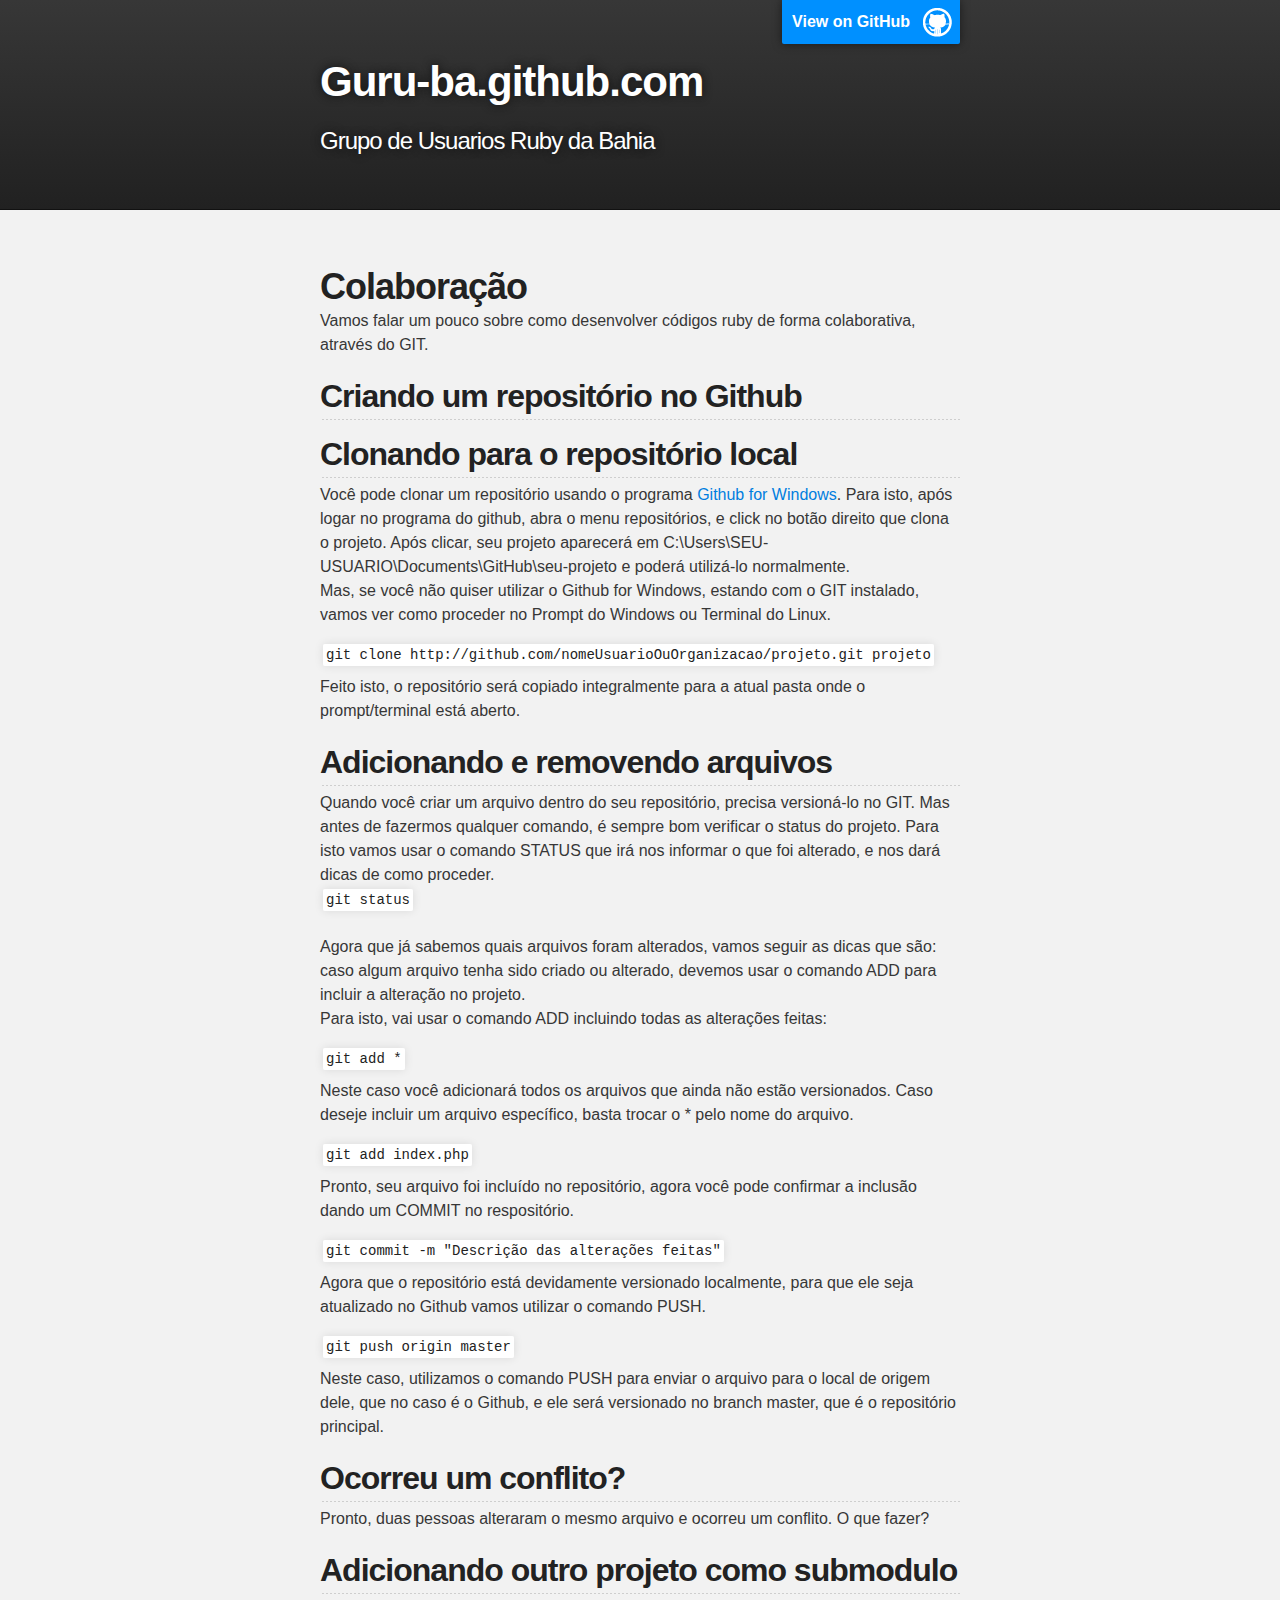
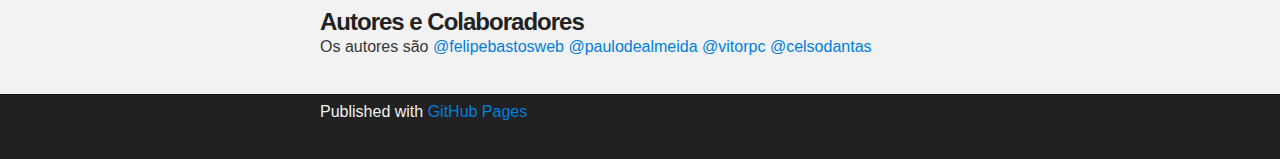
==== colaboracao.html @ 6ae1f83d "como clonar e trabalhar com o projeto" ====
<!DOCTYPE html>
<html>
  <head>
    <meta charset='utf-8' />
	
    <title>Guru-ba.github.com</title>
	
    <meta http-equiv="X-UA-Compatible" content="chrome=1" />
    <meta name="description" content="Guru-ba.github.com : Grupo de Usuarios Ruby da Bahia" />
    <link rel="stylesheet" type="text/css" media="screen" href="stylesheets/stylesheet.css">
  </head>
<body>
    <!-- HEADER -->
    <div id="header_wrap" class="outer">
        <header class="inner">
          <a id="forkme_banner" href="https://github.com/guru-ba">View on GitHub</a>
          <h1 id="project_title">Guru-ba.github.com</h1>
          <h2 id="project_tagline">Grupo de Usuarios Ruby da Bahia</h2>
        </header>
    </div>

    <!-- MAIN CONTENT -->
    <div id="main_content_wrap" class="outer">
      <section id="main_content" class="inner">
        <h1>Colaboração</h1>
		<p>Vamos falar um pouco sobre como desenvolver códigos ruby de forma colaborativa, através do GIT.</p>
		<h2>Criando um repositório no Github</h2>
        <p></p>
		<h2>Clonando para o repositório local</h2>
        <p>Você pode clonar um repositório usando o programa <a href="http://windows.github.com/">Github for Windows</a>. Para isto, após logar no programa do github, abra o menu repositórios, e click no botão direito que clona o projeto. Após clicar, seu projeto aparecerá em C:\Users\SEU-USUARIO\Documents\GitHub\seu-projeto e poderá utilizá-lo normalmente.</p>
		<p>Mas, se você não quiser utilizar o Github for Windows, estando com o GIT instalado, vamos ver como proceder no Prompt do Windows ou Terminal do Linux.</p>
		<code>git clone http://github.com/nomeUsuarioOuOrganizacao/projeto.git projeto</code>
		<p>&nbsp;</p>
		<p>Feito isto, o repositório será copiado integralmente para a atual pasta onde o prompt/terminal está aberto.</p>
		<h2>Adicionando e removendo arquivos</h2>
        <p>Quando você criar um arquivo dentro do seu repositório, precisa versioná-lo no GIT. Mas antes de fazermos qualquer comando, é sempre bom verificar o status do projeto. Para isto vamos usar o comando STATUS que irá nos informar o que foi alterado, e nos dará dicas de como proceder.<p>
		<code>git status</code>
		<p>&nbsp;</p>
		<p>Agora que já sabemos quais arquivos foram alterados, vamos seguir as dicas que são: caso algum arquivo tenha sido criado ou alterado, devemos usar o comando ADD para incluir a alteração no projeto.</p>
		<p>Para isto, vai usar o comando ADD incluindo todas as alterações feitas:</p>
		<code>git add *</code>
		<p>&nbsp;</p>
		<p>Neste caso você adicionará todos os arquivos que ainda não estão versionados. Caso deseje incluir um arquivo específico, basta trocar o * pelo nome do arquivo.</p>
		<code>git add index.php</code>
		<p>&nbsp;</p>
		<p>Pronto, seu arquivo foi incluído no repositório, agora você pode confirmar a inclusão dando um COMMIT no respositório.</p>
		<code>git commit -m "Descrição das alterações feitas"</code>
		<p>&nbsp;</p>
		<p>Agora que o repositório está devidamente versionado localmente, para que ele seja atualizado no Github vamos utilizar o comando PUSH.</p>
		<code>git push origin master</code>
		<p>&nbsp;</p>
		<p>Neste caso, utilizamos o comando PUSH para enviar o arquivo para o local de origem dele, que no caso é o Github, e ele será versionado no branch master, que é o repositório principal.</p>
		<h2>Ocorreu um conflito?</h2>
        <p>Pronto, duas pessoas alteraram o mesmo arquivo e ocorreu um conflito. O que fazer?</p>
		<h2>Adicionando outro projeto como submodulo</h2>
        <p></p>
		<h3>Autores e Colaboradores</h3>
		<p>Os autores são <a href="https://github.com/felipebastosweb" class="user-mention">@felipebastosweb</a> <a href="https://github.com/paulodealmeida" class="user-mention">@paulodealmeida</a> <a href="https://github.com/vitorpc" class="user-mention">@vitorpc</a> <a href="https://github.com/celsodantas" class="user-mention">@celsodantas</a></p>
      </section>
    </div>

    <!-- FOOTER  -->
    <div id="footer_wrap" class="outer">
      <footer class="inner">
        <p>Published with <a href="http://pages.github.com">GitHub Pages</a></p>
      </footer>
    </div>
</body>
</html>
---- stylesheets/stylesheet.css ----
/*******************************************************************************
Slate Theme for Github Pages
by Jason Costello, @jsncostello
*******************************************************************************/

@import url(pygment_trac.css);

/*******************************************************************************
MeyerWeb Reset
*******************************************************************************/

html, body, div, span, applet, object, iframe,
h1, h2, h3, h4, h5, h6, p, blockquote, pre,
a, abbr, acronym, address, big, cite, code,
del, dfn, em, img, ins, kbd, q, s, samp,
small, strike, strong, sub, sup, tt, var,
b, u, i, center,
dl, dt, dd, ol, ul, li,
fieldset, form, label, legend,
table, caption, tbody, tfoot, thead, tr, th, td,
article, aside, canvas, details, embed,
figure, figcaption, footer, header, hgroup,
menu, nav, output, ruby, section, summary,
time, mark, audio, video {
  margin: 0;
  padding: 0;
  border: 0;
  font: inherit;
  vertical-align: baseline;
}

/* HTML5 display-role reset for older browsers */
article, aside, details, figcaption, figure,
footer, header, hgroup, menu, nav, section {
  display: block;
}

ol, ul {
  list-style: none;
}

blockquote, q {
}

table {
  border-collapse: collapse;
  border-spacing: 0;
}

a:focus {
  outline: none;
}

/*******************************************************************************
Theme Styles
*******************************************************************************/

body {
  box-sizing: border-box;
  color:#373737;
  background: #212121;
  font-size: 16px;
  font-family: 'Myriad Pro', Calibri, Helvetica, Arial, sans-serif;
  line-height: 1.5;
  -webkit-font-smoothing: antialiased;
}

h1, h2, h3, h4, h5, h6 {
  margin: 10px 0;
  font-weight: 700;
  color:#222222;
  font-family: 'Lucida Grande', 'Calibri', Helvetica, Arial, sans-serif;
  letter-spacing: -1px;
}

h1 {
  font-size: 36px;
  font-weight: 700;
}

h2 {
  padding-bottom: 10px;
  font-size: 32px;
  background: url('../images/bg_hr.png') repeat-x bottom;
}

h3 {
  font-size: 24px;
}

h4 {
  font-size: 21px;
}

h5 {
  font-size: 18px;
}

h6 {
  font-size: 16px;
}

p {
  margin: -15px 0 15px 0;
}

footer p {
  color: #f2f2f2;
}

a {
  text-decoration: none;
  color: #007edf;
  text-shadow: none;

  transition: color 0.5s ease;
  transition: text-shadow 0.5s ease;
  -webkit-transition: color 0.5s ease;
  -webkit-transition: text-shadow 0.5s ease;
  -moz-transition: color 0.5s ease;
  -moz-transition: text-shadow 0.5s ease;
  -o-transition: color 0.5s ease;
  -o-transition: text-shadow 0.5s ease;
  -ms-transition: color 0.5s ease;
  -ms-transition: text-shadow 0.5s ease;
}

#main_content a:hover {
  color: #0069ba;
  text-shadow: #0090ff 0px 0px 2px;
}

footer a:hover {
  color: #43adff;
  text-shadow: #0090ff 0px 0px 2px;
}

em {
  font-style: italic;
}

strong {
  font-weight: bold;
}

img {
  position: relative;
  margin: 0 auto;
  max-width: 739px;
  padding: 5px;
  margin: 10px 0 10px 0;
  border: 1px solid #ebebeb;

  box-shadow: 0 0 5px #ebebeb;
  -webkit-box-shadow: 0 0 5px #ebebeb;
  -moz-box-shadow: 0 0 5px #ebebeb;
  -o-box-shadow: 0 0 5px #ebebeb;
  -ms-box-shadow: 0 0 5px #ebebeb;
}

pre, code {
  width: 100%;
  color: #222;
  background-color: #fff;

  font-family: Monaco, "Bitstream Vera Sans Mono", "Lucida Console", Terminal, monospace;
  font-size: 14px;

  border-radius: 2px;
  -moz-border-radius: 2px;
  -webkit-border-radius: 2px;



}

pre {
  width: 100%;
  padding: 10px;
  box-shadow: 0 0 10px rgba(0,0,0,.1);
  overflow: auto;
}

code {
  padding: 3px;
  margin: 0 3px;
  box-shadow: 0 0 10px rgba(0,0,0,.1);
}

pre code {
  display: block;
  box-shadow: none;
}

blockquote {
  color: #666;
  margin-bottom: 20px;
  padding: 0 0 0 20px;
  border-left: 3px solid #bbb;
}

ul, ol, dl {
  margin-bottom: 15px
}

ul li {
  list-style: inside;
  padding-left: 20px;
}

ol li {
  list-style: decimal inside;
  padding-left: 20px;
}

dl dt {
  font-weight: bold;
}

dl dd {
  padding-left: 20px;
  font-style: italic;
}

dl p {
  padding-left: 20px;
  font-style: italic;
}

hr {
  height: 1px;
  margin-bottom: 5px;
  border: none;
  background: url('../images/bg_hr.png') repeat-x center;
}

table {
  border: 1px solid #373737;
  margin-bottom: 20px;
  text-align: left;
 }

th {
  font-family: 'Lucida Grande', 'Helvetica Neue', Helvetica, Arial, sans-serif;
  padding: 10px;
  background: #373737;
  color: #fff;
 }

td {
  padding: 10px;
  border: 1px solid #373737;
 }

form {
  background: #f2f2f2;
  padding: 20px;
}

img {
  width: 100%;
  max-width: 100%;
}

/*******************************************************************************
Full-Width Styles
*******************************************************************************/

.outer {
  width: 100%;
}

.inner {
  position: relative;
  max-width: 640px;
  padding: 20px 10px;
  margin: 0 auto;
}

#forkme_banner {
  display: block;
  position: absolute;
  top:0;
  right: 10px;
  z-index: 10;
  padding: 10px 50px 10px 10px;
  color: #fff;
  background: url('../images/blacktocat.png') #0090ff no-repeat 95% 50%;
  font-weight: 700;
  box-shadow: 0 0 10px rgba(0,0,0,.5);
  border-bottom-left-radius: 2px;
  border-bottom-right-radius: 2px;
}

#header_wrap {
  background: #212121;
  background: -moz-linear-gradient(top, #373737, #212121);
  background: -webkit-linear-gradient(top, #373737, #212121);
  background: -ms-linear-gradient(top, #373737, #212121);
  background: -o-linear-gradient(top, #373737, #212121);
  background: linear-gradient(top, #373737, #212121);
}

#header_wrap .inner {
  padding: 50px 10px 30px 10px;
}

#project_title {
  margin: 0;
  color: #fff;
  font-size: 42px;
  font-weight: 700;
  text-shadow: #111 0px 0px 10px;
}

#project_tagline {
  color: #fff;
  font-size: 24px;
  font-weight: 300;
  background: none;
  text-shadow: #111 0px 0px 10px;
}

#downloads {
  position: absolute;
  width: 210px;
  z-index: 10;
  bottom: -40px;
  right: 0;
  height: 70px;
  background: url('../images/icon_download.png') no-repeat 0% 90%;
}

.zip_download_link {
  display: block;
  float: right;
  width: 90px;
  height:70px;
  text-indent: -5000px;
  overflow: hidden;
  background: url(../images/sprite_download.png) no-repeat bottom left;
}

.tar_download_link {
  display: block;
  float: right;
  width: 90px;
  height:70px;
  text-indent: -5000px;
  overflow: hidden;
  background: url(../images/sprite_download.png) no-repeat bottom right;
  margin-left: 10px;
}

.zip_download_link:hover {
  background: url(../images/sprite_download.png) no-repeat top left;
}

.tar_download_link:hover {
  background: url(../images/sprite_download.png) no-repeat top right;
}

#main_content_wrap {
  background: #f2f2f2;
  border-top: 1px solid #111;
  border-bottom: 1px solid #111;
}

#main_content {
  padding-top: 40px;
}

#footer_wrap {
  background: #212121;
}



/*******************************************************************************
Small Device Styles
*******************************************************************************/

@media screen and (max-width: 480px) {
  body {
    font-size:14px;
  }

  #downloads {
    display: none;
  }

  .inner {
    min-width: 320px;
    max-width: 480px;
  }

  #project_title {
  font-size: 32px;
  }

  h1 {
    font-size: 28px;
  }

  h2 {
    font-size: 24px;
  }

  h3 {
    font-size: 21px;
  }

  h4 {
    font-size: 18px;
  }

  h5 {
    font-size: 14px;
  }

  h6 {
    font-size: 12px;
  }

  code, pre {
    min-width: 320px;
    max-width: 480px;
    font-size: 11px;
  }

}
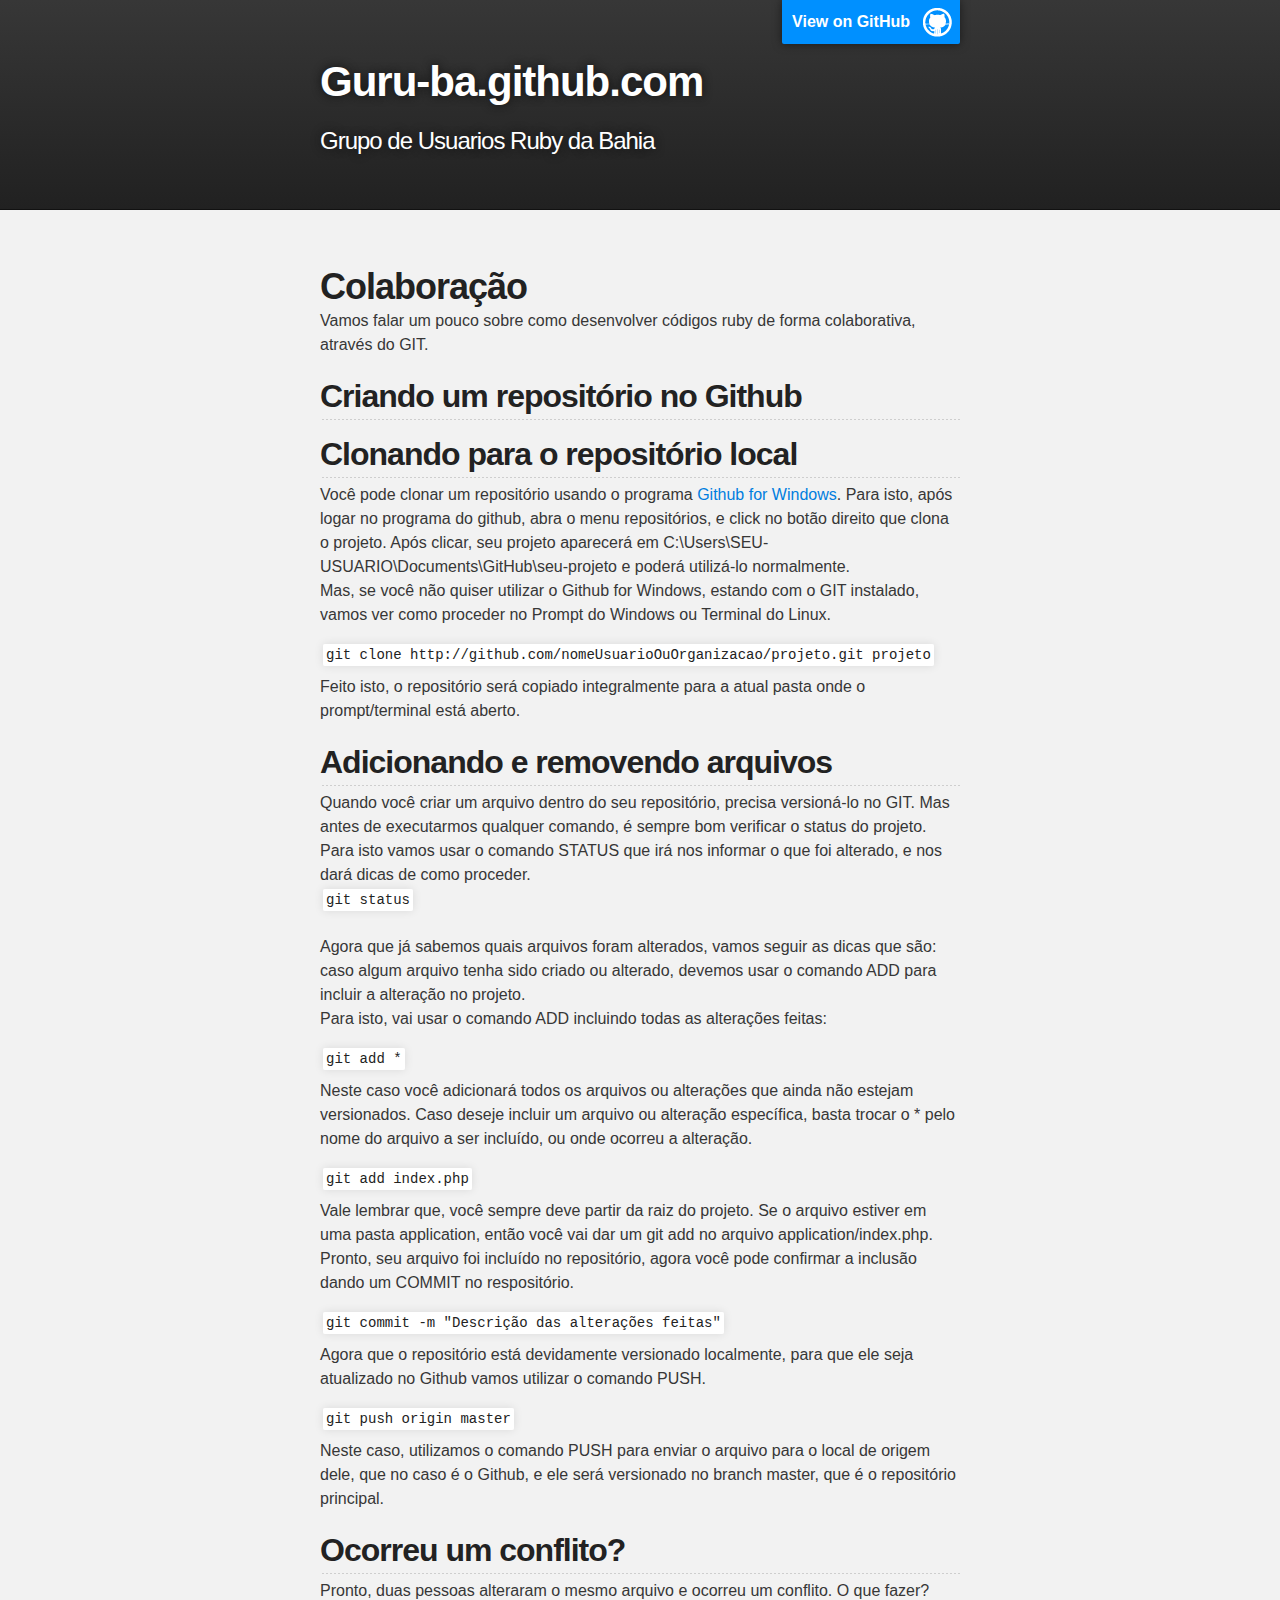
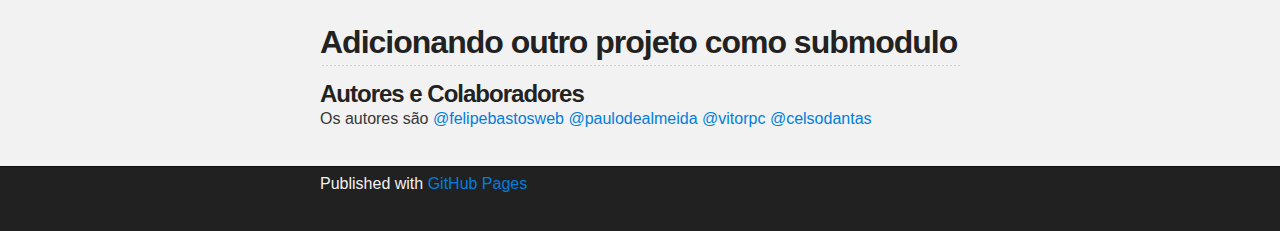
==== commit 4ab382fb: "incluida dica sobre diretório do arquivo" ====
--- a/colaboracao.html
+++ b/colaboracao.html
@@ -33,16 +33,17 @@
 		<p>&nbsp;</p>
 		<p>Feito isto, o repositório será copiado integralmente para a atual pasta onde o prompt/terminal está aberto.</p>
 		<h2>Adicionando e removendo arquivos</h2>
-        <p>Quando você criar um arquivo dentro do seu repositório, precisa versioná-lo no GIT. Mas antes de fazermos qualquer comando, é sempre bom verificar o status do projeto. Para isto vamos usar o comando STATUS que irá nos informar o que foi alterado, e nos dará dicas de como proceder.<p>
+        <p>Quando você criar um arquivo dentro do seu repositório, precisa versioná-lo no GIT. Mas antes de executarmos qualquer comando, é sempre bom verificar o status do projeto. Para isto vamos usar o comando STATUS que irá nos informar o que foi alterado, e nos dará dicas de como proceder.<p>
 		<code>git status</code>
 		<p>&nbsp;</p>
 		<p>Agora que já sabemos quais arquivos foram alterados, vamos seguir as dicas que são: caso algum arquivo tenha sido criado ou alterado, devemos usar o comando ADD para incluir a alteração no projeto.</p>
 		<p>Para isto, vai usar o comando ADD incluindo todas as alterações feitas:</p>
 		<code>git add *</code>
 		<p>&nbsp;</p>
-		<p>Neste caso você adicionará todos os arquivos que ainda não estão versionados. Caso deseje incluir um arquivo específico, basta trocar o * pelo nome do arquivo.</p>
+		<p>Neste caso você adicionará todos os arquivos ou alterações que ainda não estejam versionados. Caso deseje incluir um arquivo ou alteração específica, basta trocar o * pelo nome do arquivo a ser incluído, ou onde ocorreu a alteração.</p>
 		<code>git add index.php</code>
 		<p>&nbsp;</p>
+		<p>Vale lembrar que, você sempre deve partir da raiz do projeto. Se o arquivo estiver em uma pasta application, então você vai dar um git add no arquivo application/index.php.</p>
 		<p>Pronto, seu arquivo foi incluído no repositório, agora você pode confirmar a inclusão dando um COMMIT no respositório.</p>
 		<code>git commit -m "Descrição das alterações feitas"</code>
 		<p>&nbsp;</p>
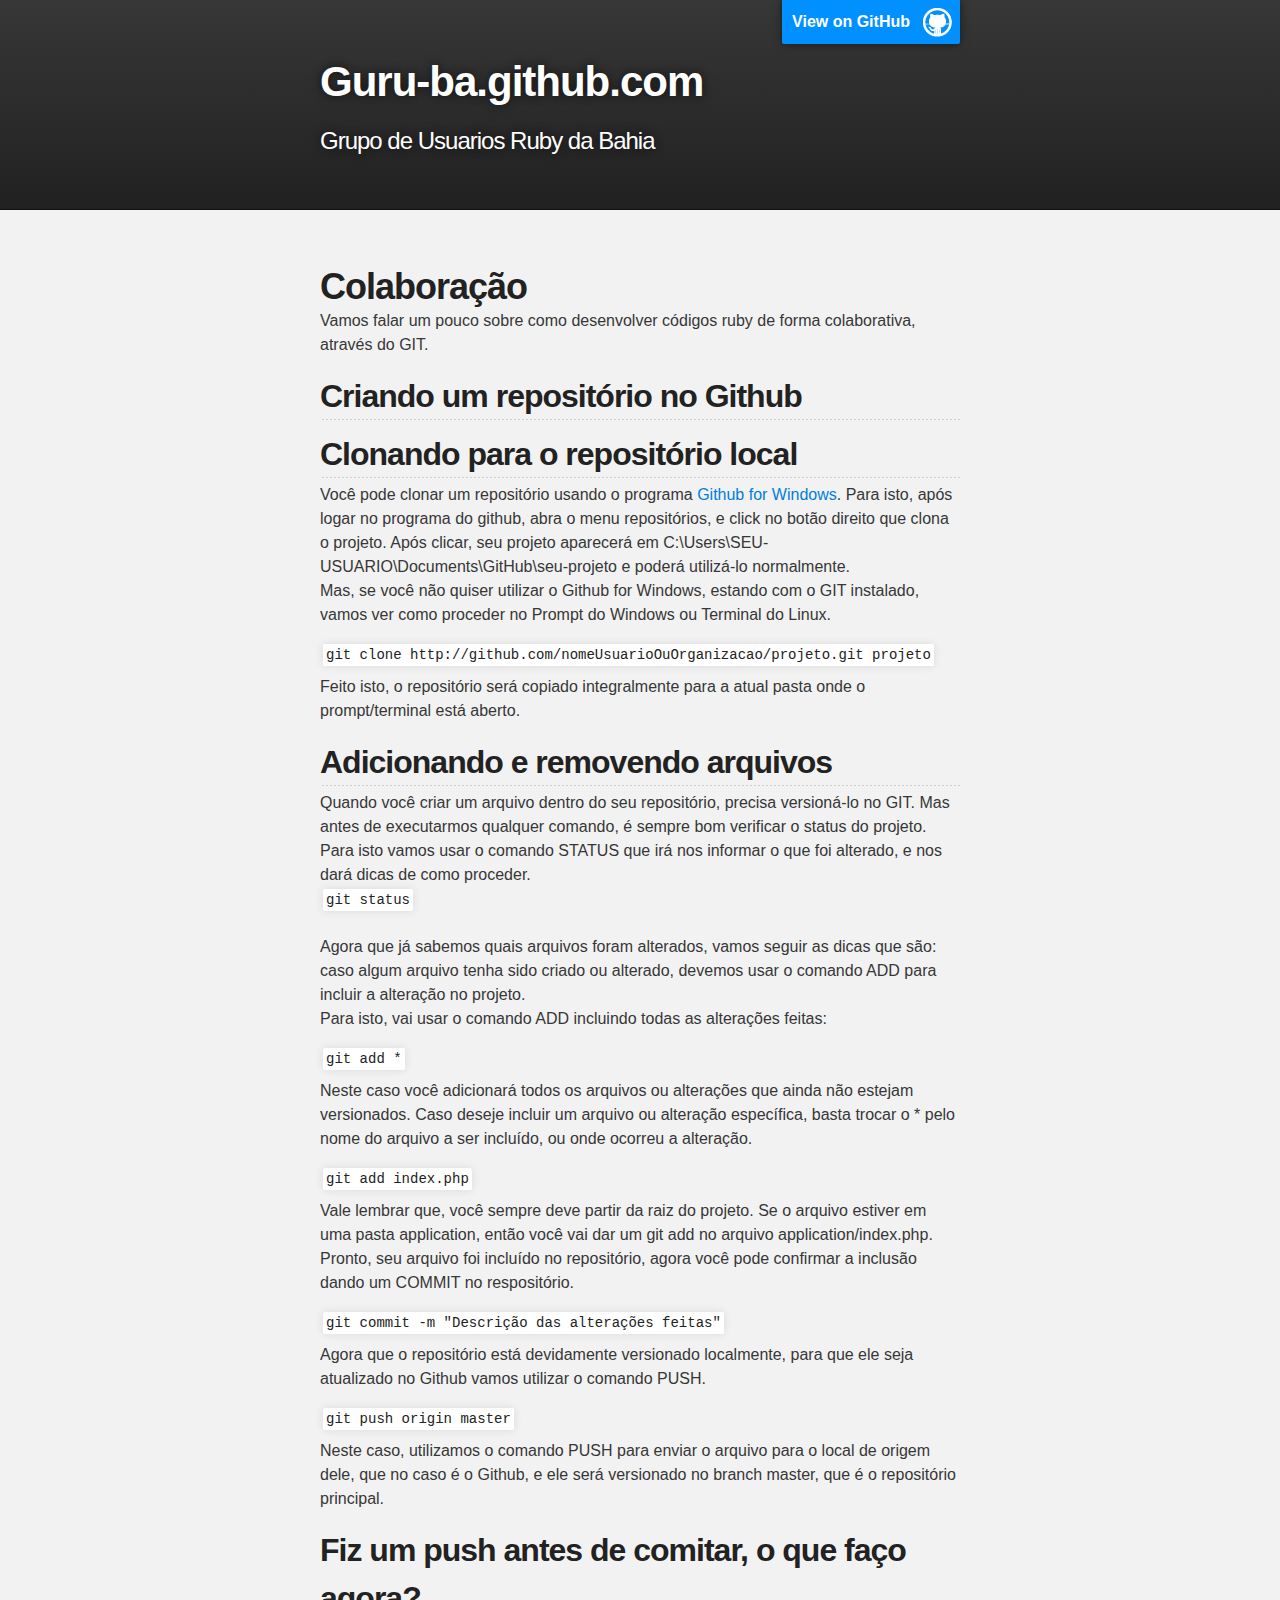
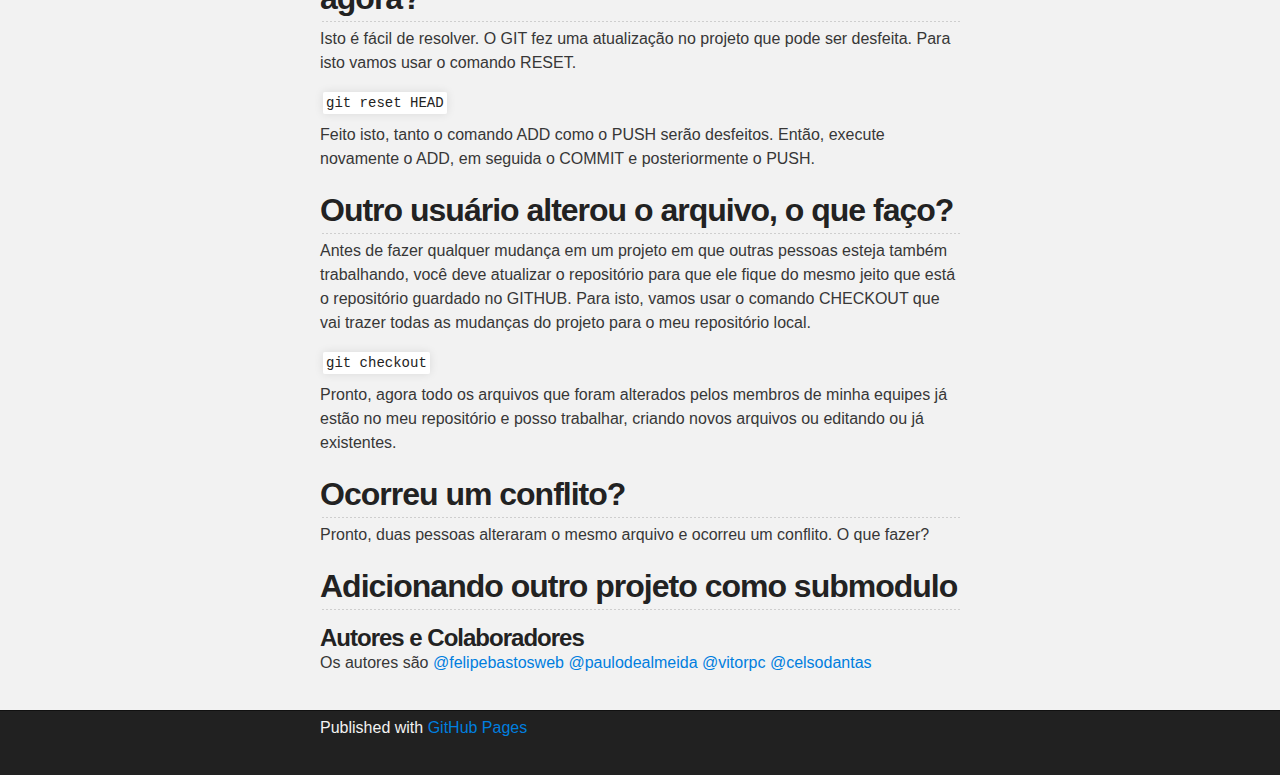
==== commit fe85bb3b: "como atualizar com checkout" ====
--- a/colaboracao.html
+++ b/colaboracao.html
@@ -51,6 +51,16 @@
 		<code>git push origin master</code>
 		<p>&nbsp;</p>
 		<p>Neste caso, utilizamos o comando PUSH para enviar o arquivo para o local de origem dele, que no caso é o Github, e ele será versionado no branch master, que é o repositório principal.</p>
+		<h2>Fiz um push antes de comitar, o que faço agora?</h2>
+		<p>Isto é fácil de resolver. O GIT fez uma atualização no projeto que pode ser desfeita. Para isto vamos usar o comando RESET.</p>
+		<code>git reset HEAD</code>
+		<p>&nbsp;</p>
+		<p>Feito isto, tanto o comando ADD como o PUSH serão desfeitos. Então, execute novamente o ADD, em seguida o COMMIT e posteriormente o PUSH.</p>
+		<h2>Outro usuário alterou o arquivo, o que faço?</h2>
+		<p>Antes de fazer qualquer mudança em um projeto em que outras pessoas esteja também trabalhando, você deve atualizar o repositório para que ele fique do mesmo jeito que está o repositório guardado no GITHUB. Para isto, vamos usar o comando CHECKOUT que vai trazer todas as mudanças do projeto para o meu repositório local.</p>
+		<code>git checkout</code>
+		<p>&nbsp;</p>
+		<p>Pronto, agora todo os arquivos que foram alterados pelos membros de minha equipes já estão no meu repositório e posso trabalhar, criando novos arquivos ou editando ou já existentes.</p>
 		<h2>Ocorreu um conflito?</h2>
         <p>Pronto, duas pessoas alteraram o mesmo arquivo e ocorreu um conflito. O que fazer?</p>
 		<h2>Adicionando outro projeto como submodulo</h2>
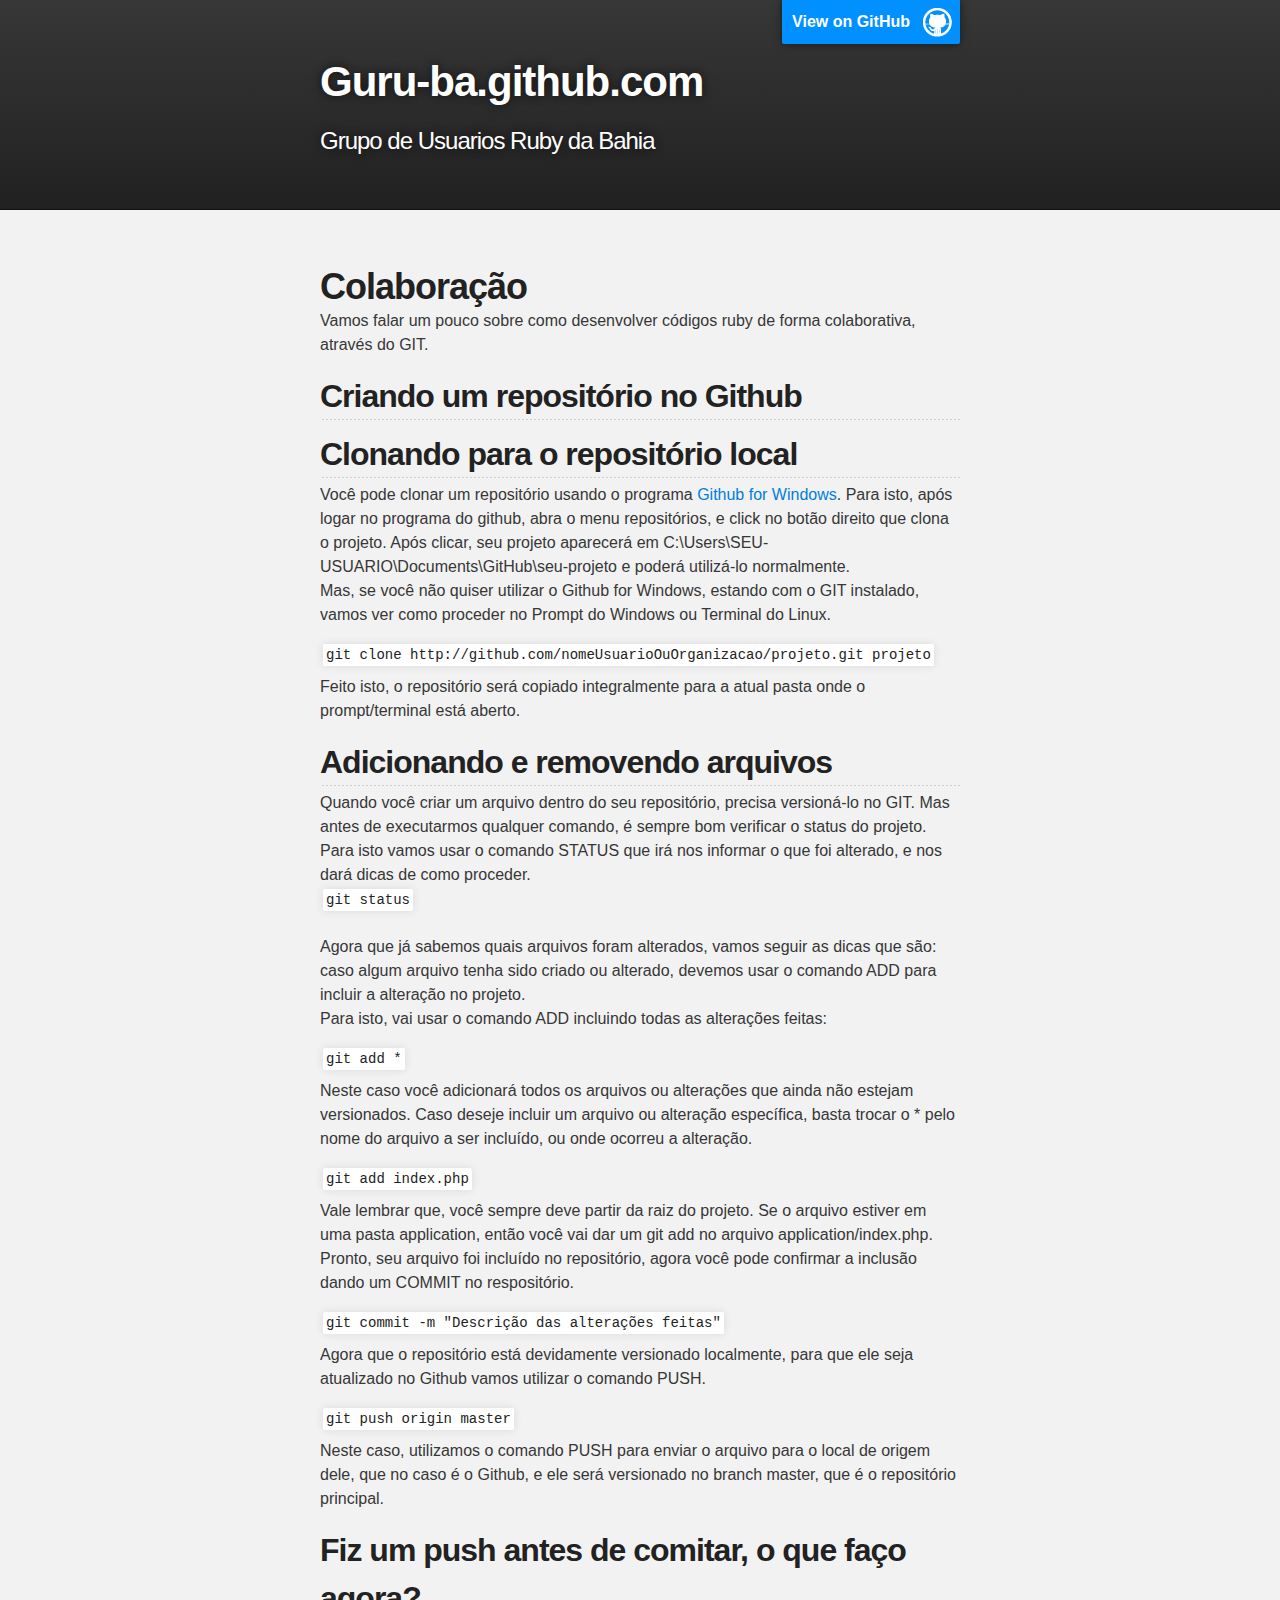
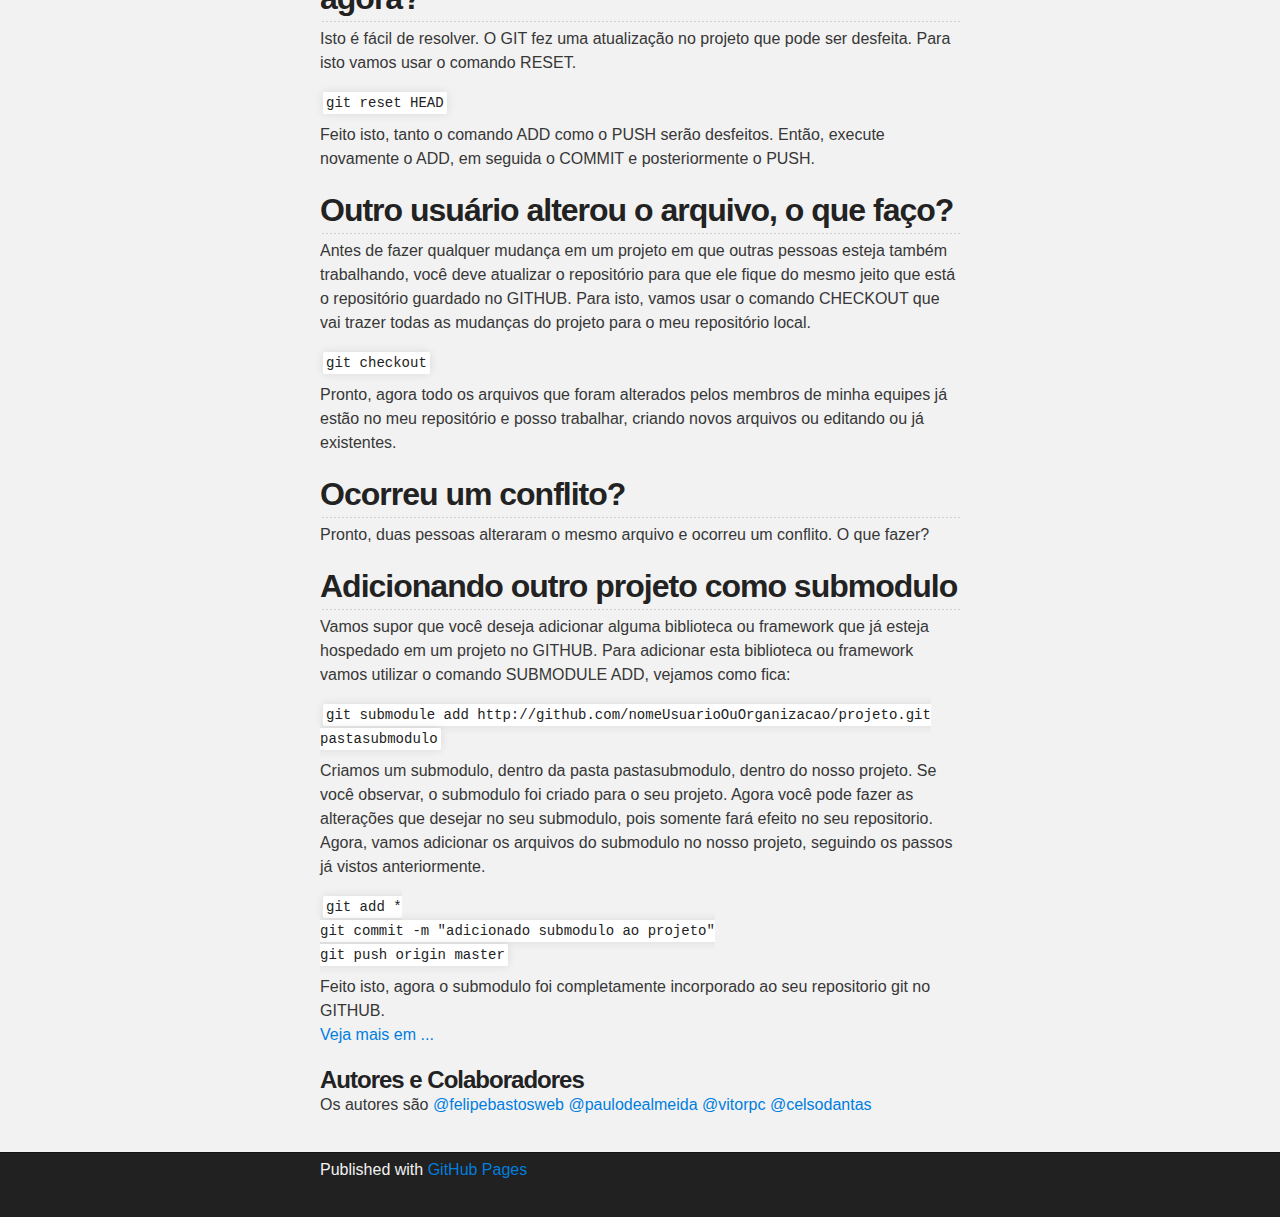
==== commit e8c90e69: "Como adicionar submodulo" ====
--- a/colaboracao.html
+++ b/colaboracao.html
@@ -64,7 +64,19 @@
 		<h2>Ocorreu um conflito?</h2>
         <p>Pronto, duas pessoas alteraram o mesmo arquivo e ocorreu um conflito. O que fazer?</p>
 		<h2>Adicionando outro projeto como submodulo</h2>
-        <p></p>
+        <p>Vamos supor que você deseja adicionar alguma biblioteca ou framework que já esteja hospedado em um projeto no GITHUB. Para adicionar esta biblioteca ou framework vamos utilizar o comando SUBMODULE ADD, vejamos como fica:</p>
+		<code>git submodule add http://github.com/nomeUsuarioOuOrganizacao/projeto.git pastasubmodulo</code>
+		<p>&nbsp;</p>
+		<p>Criamos um submodulo, dentro da pasta pastasubmodulo, dentro do nosso projeto. Se você observar, o submodulo foi criado para o seu projeto. Agora você pode fazer as alterações que desejar no seu submodulo, pois somente fará efeito no seu repositorio.</p>
+		<p>Agora, vamos adicionar os arquivos do submodulo no nosso projeto, seguindo os passos já vistos anteriormente.</p>
+		<code>
+		git add *<br>
+		git commit -m "adicionado submodulo ao projeto"<br>
+		git push origin master
+		</code>
+		<p>&nbsp;</p>
+		<p>Feito isto, agora o submodulo foi completamente incorporado ao seu repositorio git no GITHUB.</p>
+		<p><a href="http://git-scm.com/book/pt-br/Ferramentas-do-Git-Subm%C3%B3dulos" target="_blank">Veja mais em ...</a></p>
 		<h3>Autores e Colaboradores</h3>
 		<p>Os autores são <a href="https://github.com/felipebastosweb" class="user-mention">@felipebastosweb</a> <a href="https://github.com/paulodealmeida" class="user-mention">@paulodealmeida</a> <a href="https://github.com/vitorpc" class="user-mention">@vitorpc</a> <a href="https://github.com/celsodantas" class="user-mention">@celsodantas</a></p>
       </section>
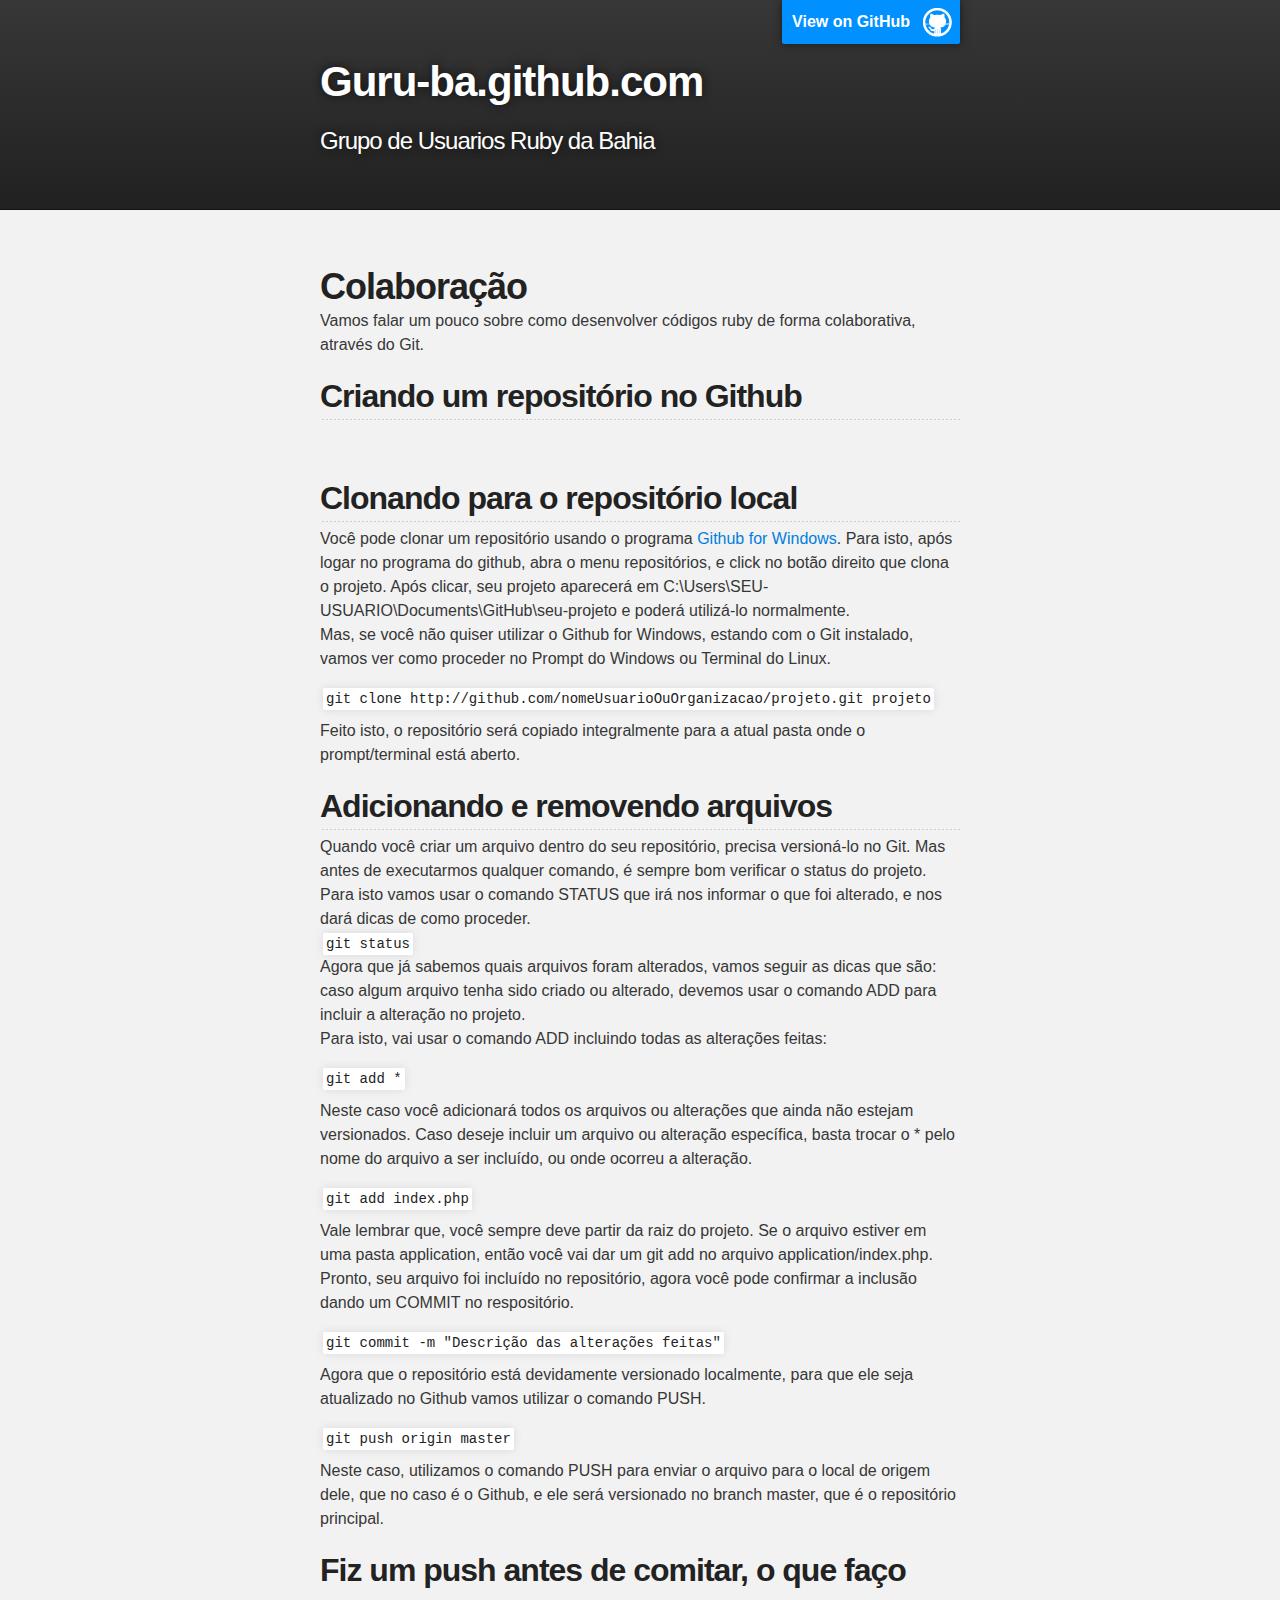
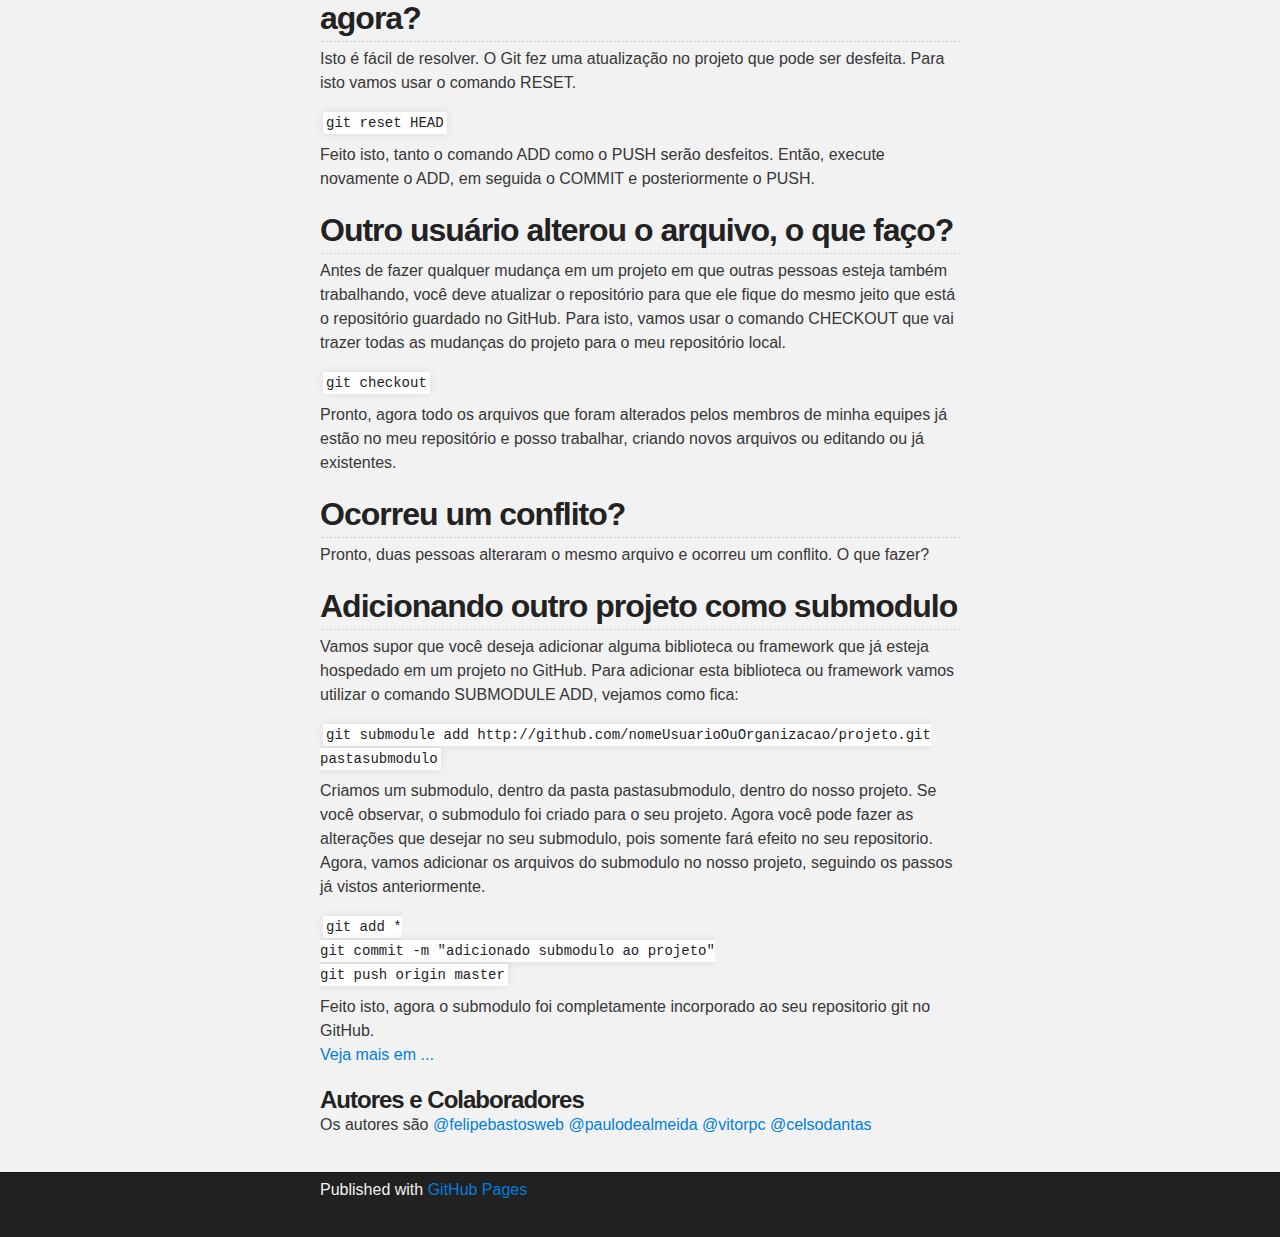
==== commit 4d173463: "Alterado GIT por Git e configurado html semantico" ====
--- a/colaboracao.html
+++ b/colaboracao.html
@@ -1,92 +1,92 @@
 <!DOCTYPE html>
 <html>
-  <head>
-    <meta charset='utf-8' />
-	
-    <title>Guru-ba.github.com</title>
-	
-    <meta http-equiv="X-UA-Compatible" content="chrome=1" />
-    <meta name="description" content="Guru-ba.github.com : Grupo de Usuarios Ruby da Bahia" />
-    <link rel="stylesheet" type="text/css" media="screen" href="stylesheets/stylesheet.css">
-  </head>
-<body>
-    <!-- HEADER -->
-    <div id="header_wrap" class="outer">
-        <header class="inner">
-          <a id="forkme_banner" href="https://github.com/guru-ba">View on GitHub</a>
-          <h1 id="project_title">Guru-ba.github.com</h1>
-          <h2 id="project_tagline">Grupo de Usuarios Ruby da Bahia</h2>
-        </header>
-    </div>
+    <head>
+        <meta charset='utf-8' />
 
-    <!-- MAIN CONTENT -->
-    <div id="main_content_wrap" class="outer">
-      <section id="main_content" class="inner">
-        <h1>Colaboração</h1>
-		<p>Vamos falar um pouco sobre como desenvolver códigos ruby de forma colaborativa, através do GIT.</p>
-		<h2>Criando um repositório no Github</h2>
-        <p></p>
-		<h2>Clonando para o repositório local</h2>
-        <p>Você pode clonar um repositório usando o programa <a href="http://windows.github.com/">Github for Windows</a>. Para isto, após logar no programa do github, abra o menu repositórios, e click no botão direito que clona o projeto. Após clicar, seu projeto aparecerá em C:\Users\SEU-USUARIO\Documents\GitHub\seu-projeto e poderá utilizá-lo normalmente.</p>
-		<p>Mas, se você não quiser utilizar o Github for Windows, estando com o GIT instalado, vamos ver como proceder no Prompt do Windows ou Terminal do Linux.</p>
-		<code>git clone http://github.com/nomeUsuarioOuOrganizacao/projeto.git projeto</code>
-		<p>&nbsp;</p>
-		<p>Feito isto, o repositório será copiado integralmente para a atual pasta onde o prompt/terminal está aberto.</p>
-		<h2>Adicionando e removendo arquivos</h2>
-        <p>Quando você criar um arquivo dentro do seu repositório, precisa versioná-lo no GIT. Mas antes de executarmos qualquer comando, é sempre bom verificar o status do projeto. Para isto vamos usar o comando STATUS que irá nos informar o que foi alterado, e nos dará dicas de como proceder.<p>
-		<code>git status</code>
-		<p>&nbsp;</p>
-		<p>Agora que já sabemos quais arquivos foram alterados, vamos seguir as dicas que são: caso algum arquivo tenha sido criado ou alterado, devemos usar o comando ADD para incluir a alteração no projeto.</p>
-		<p>Para isto, vai usar o comando ADD incluindo todas as alterações feitas:</p>
-		<code>git add *</code>
-		<p>&nbsp;</p>
-		<p>Neste caso você adicionará todos os arquivos ou alterações que ainda não estejam versionados. Caso deseje incluir um arquivo ou alteração específica, basta trocar o * pelo nome do arquivo a ser incluído, ou onde ocorreu a alteração.</p>
-		<code>git add index.php</code>
-		<p>&nbsp;</p>
-		<p>Vale lembrar que, você sempre deve partir da raiz do projeto. Se o arquivo estiver em uma pasta application, então você vai dar um git add no arquivo application/index.php.</p>
-		<p>Pronto, seu arquivo foi incluído no repositório, agora você pode confirmar a inclusão dando um COMMIT no respositório.</p>
-		<code>git commit -m "Descrição das alterações feitas"</code>
-		<p>&nbsp;</p>
-		<p>Agora que o repositório está devidamente versionado localmente, para que ele seja atualizado no Github vamos utilizar o comando PUSH.</p>
-		<code>git push origin master</code>
-		<p>&nbsp;</p>
-		<p>Neste caso, utilizamos o comando PUSH para enviar o arquivo para o local de origem dele, que no caso é o Github, e ele será versionado no branch master, que é o repositório principal.</p>
-		<h2>Fiz um push antes de comitar, o que faço agora?</h2>
-		<p>Isto é fácil de resolver. O GIT fez uma atualização no projeto que pode ser desfeita. Para isto vamos usar o comando RESET.</p>
-		<code>git reset HEAD</code>
-		<p>&nbsp;</p>
-		<p>Feito isto, tanto o comando ADD como o PUSH serão desfeitos. Então, execute novamente o ADD, em seguida o COMMIT e posteriormente o PUSH.</p>
-		<h2>Outro usuário alterou o arquivo, o que faço?</h2>
-		<p>Antes de fazer qualquer mudança em um projeto em que outras pessoas esteja também trabalhando, você deve atualizar o repositório para que ele fique do mesmo jeito que está o repositório guardado no GITHUB. Para isto, vamos usar o comando CHECKOUT que vai trazer todas as mudanças do projeto para o meu repositório local.</p>
-		<code>git checkout</code>
-		<p>&nbsp;</p>
-		<p>Pronto, agora todo os arquivos que foram alterados pelos membros de minha equipes já estão no meu repositório e posso trabalhar, criando novos arquivos ou editando ou já existentes.</p>
-		<h2>Ocorreu um conflito?</h2>
-        <p>Pronto, duas pessoas alteraram o mesmo arquivo e ocorreu um conflito. O que fazer?</p>
-		<h2>Adicionando outro projeto como submodulo</h2>
-        <p>Vamos supor que você deseja adicionar alguma biblioteca ou framework que já esteja hospedado em um projeto no GITHUB. Para adicionar esta biblioteca ou framework vamos utilizar o comando SUBMODULE ADD, vejamos como fica:</p>
-		<code>git submodule add http://github.com/nomeUsuarioOuOrganizacao/projeto.git pastasubmodulo</code>
-		<p>&nbsp;</p>
-		<p>Criamos um submodulo, dentro da pasta pastasubmodulo, dentro do nosso projeto. Se você observar, o submodulo foi criado para o seu projeto. Agora você pode fazer as alterações que desejar no seu submodulo, pois somente fará efeito no seu repositorio.</p>
-		<p>Agora, vamos adicionar os arquivos do submodulo no nosso projeto, seguindo os passos já vistos anteriormente.</p>
-		<code>
-		git add *<br>
-		git commit -m "adicionado submodulo ao projeto"<br>
-		git push origin master
-		</code>
-		<p>&nbsp;</p>
-		<p>Feito isto, agora o submodulo foi completamente incorporado ao seu repositorio git no GITHUB.</p>
-		<p><a href="http://git-scm.com/book/pt-br/Ferramentas-do-Git-Subm%C3%B3dulos" target="_blank">Veja mais em ...</a></p>
-		<h3>Autores e Colaboradores</h3>
-		<p>Os autores são <a href="https://github.com/felipebastosweb" class="user-mention">@felipebastosweb</a> <a href="https://github.com/paulodealmeida" class="user-mention">@paulodealmeida</a> <a href="https://github.com/vitorpc" class="user-mention">@vitorpc</a> <a href="https://github.com/celsodantas" class="user-mention">@celsodantas</a></p>
-      </section>
-    </div>
+        <title>Guru-ba.github.com</title>
 
-    <!-- FOOTER  -->
-    <div id="footer_wrap" class="outer">
-      <footer class="inner">
-        <p>Published with <a href="http://pages.github.com">GitHub Pages</a></p>
-      </footer>
-    </div>
-</body>
+        <meta http-equiv="X-UA-Compatible" content="chrome=1" />
+        <meta name="description" content="Guru-ba.github.com : Grupo de Usuarios Ruby da Bahia" />
+        <link rel="stylesheet" type="text/css" media="screen" href="stylesheets/stylesheet.css">
+    </head>
+    <body>
+        <!-- HEADER -->
+        <div id="header_wrap" class="outer">
+            <header class="inner">
+                <a id="forkme_banner" href="https://github.com/guru-ba">View on GitHub</a>
+                <h1 id="project_title">Guru-ba.github.com</h1>
+                <h2 id="project_tagline">Grupo de Usuarios Ruby da Bahia</h2>
+            </header>
+        </div>
+
+        <!-- MAIN CONTENT -->
+        <div id="main_content_wrap" class="outer">
+            <section id="main_content" class="inner">
+                <h1>Colaboração</h1>
+                <p>Vamos falar um pouco sobre como desenvolver códigos ruby de forma colaborativa, através do Git.</p>
+                <h2>Criando um repositório no Github</h2>
+                <br />
+                <h2>Clonando para o repositório local</h2>
+                <p>Você pode clonar um repositório usando o programa <a href="http://windows.github.com/">Github for Windows</a>. Para isto, após logar no programa do github, abra o menu repositórios, e click no botão direito que clona o projeto. Após clicar, seu projeto aparecerá em C:\Users\SEU-USUARIO\Documents\GitHub\seu-projeto e poderá utilizá-lo normalmente.</p>
+                <p>Mas, se você não quiser utilizar o Github for Windows, estando com o Git instalado, vamos ver como proceder no Prompt do Windows ou Terminal do Linux.</p>
+                <code>git clone http://github.com/nomeUsuarioOuOrganizacao/projeto.git projeto</code>
+                <br /><br />
+                <p>Feito isto, o repositório será copiado integralmente para a atual pasta onde o prompt/terminal está aberto.</p>
+                <h2>Adicionando e removendo arquivos</h2>
+                <p>Quando você criar um arquivo dentro do seu repositório, precisa versioná-lo no Git. Mas antes de executarmos qualquer comando, é sempre bom verificar o status do projeto. Para isto vamos usar o comando STATUS que irá nos informar o que foi alterado, e nos dará dicas de como proceder.<p>
+                    <code>git status</code>
+                <br />
+                <p>Agora que já sabemos quais arquivos foram alterados, vamos seguir as dicas que são: caso algum arquivo tenha sido criado ou alterado, devemos usar o comando ADD para incluir a alteração no projeto.</p>
+                <p>Para isto, vai usar o comando ADD incluindo todas as alterações feitas:</p>
+                <code>git add *</code>
+                <br /><br />
+                <p>Neste caso você adicionará todos os arquivos ou alterações que ainda não estejam versionados. Caso deseje incluir um arquivo ou alteração específica, basta trocar o * pelo nome do arquivo a ser incluído, ou onde ocorreu a alteração.</p>
+                <code>git add index.php</code>
+                <br /><br />
+                <p>Vale lembrar que, você sempre deve partir da raiz do projeto. Se o arquivo estiver em uma pasta application, então você vai dar um git add no arquivo application/index.php.</p>
+                <p>Pronto, seu arquivo foi incluído no repositório, agora você pode confirmar a inclusão dando um COMMIT no respositório.</p>
+                <code>git commit -m "Descrição das alterações feitas"</code>
+                <br /><br />
+                <p>Agora que o repositório está devidamente versionado localmente, para que ele seja atualizado no Github vamos utilizar o comando PUSH.</p>
+                <code>git push origin master</code>
+                <br /><br />
+                <p>Neste caso, utilizamos o comando PUSH para enviar o arquivo para o local de origem dele, que no caso é o Github, e ele será versionado no branch master, que é o repositório principal.</p>
+                <h2>Fiz um push antes de comitar, o que faço agora?</h2>
+                <p>Isto é fácil de resolver. O Git fez uma atualização no projeto que pode ser desfeita. Para isto vamos usar o comando RESET.</p>
+                <code>git reset HEAD</code>
+                <br /><br />
+                <p>Feito isto, tanto o comando ADD como o PUSH serão desfeitos. Então, execute novamente o ADD, em seguida o COMMIT e posteriormente o PUSH.</p>
+                <h2>Outro usuário alterou o arquivo, o que faço?</h2>
+                <p>Antes de fazer qualquer mudança em um projeto em que outras pessoas esteja também trabalhando, você deve atualizar o repositório para que ele fique do mesmo jeito que está o repositório guardado no GitHub. Para isto, vamos usar o comando CHECKOUT que vai trazer todas as mudanças do projeto para o meu repositório local.</p>
+                <code>git checkout</code>
+                <br /><br />
+                <p>Pronto, agora todo os arquivos que foram alterados pelos membros de minha equipes já estão no meu repositório e posso trabalhar, criando novos arquivos ou editando ou já existentes.</p>
+                <h2>Ocorreu um conflito?</h2>
+                <p>Pronto, duas pessoas alteraram o mesmo arquivo e ocorreu um conflito. O que fazer?</p>
+                <h2>Adicionando outro projeto como submodulo</h2>
+                <p>Vamos supor que você deseja adicionar alguma biblioteca ou framework que já esteja hospedado em um projeto no GitHub. Para adicionar esta biblioteca ou framework vamos utilizar o comando SUBMODULE ADD, vejamos como fica:</p>
+                <code>git submodule add http://github.com/nomeUsuarioOuOrganizacao/projeto.git pastasubmodulo</code>
+                <br /><br />
+                <p>Criamos um submodulo, dentro da pasta pastasubmodulo, dentro do nosso projeto. Se você observar, o submodulo foi criado para o seu projeto. Agora você pode fazer as alterações que desejar no seu submodulo, pois somente fará efeito no seu repositorio.</p>
+                <p>Agora, vamos adicionar os arquivos do submodulo no nosso projeto, seguindo os passos já vistos anteriormente.</p>
+                <code>
+                    git add *<br />
+                    git commit -m "adicionado submodulo ao projeto"<br />
+                    git push origin master
+                </code>
+                <br /><br />
+                <p>Feito isto, agora o submodulo foi completamente incorporado ao seu repositorio git no GitHub.</p>
+                <p><a href="http://git-scm.com/book/pt-br/Ferramentas-do-Git-Subm%C3%B3dulos" target="_blank">Veja mais em ...</a></p>
+                <h3>Autores e Colaboradores</h3>
+                <p>Os autores são <a href="https://github.com/felipebastosweb" class="user-mention">@felipebastosweb</a> <a href="https://github.com/paulodealmeida" class="user-mention">@paulodealmeida</a> <a href="https://github.com/vitorpc" class="user-mention">@vitorpc</a> <a href="https://github.com/celsodantas" class="user-mention">@celsodantas</a></p>
+            </section>
+        </div>
+
+        <!-- FOOTER  -->
+        <div id="footer_wrap" class="outer">
+            <footer class="inner">
+                <p>Published with <a href="http://pages.github.com">GitHub Pages</a></p>
+            </footer>
+        </div>
+    </body>
 </html>
